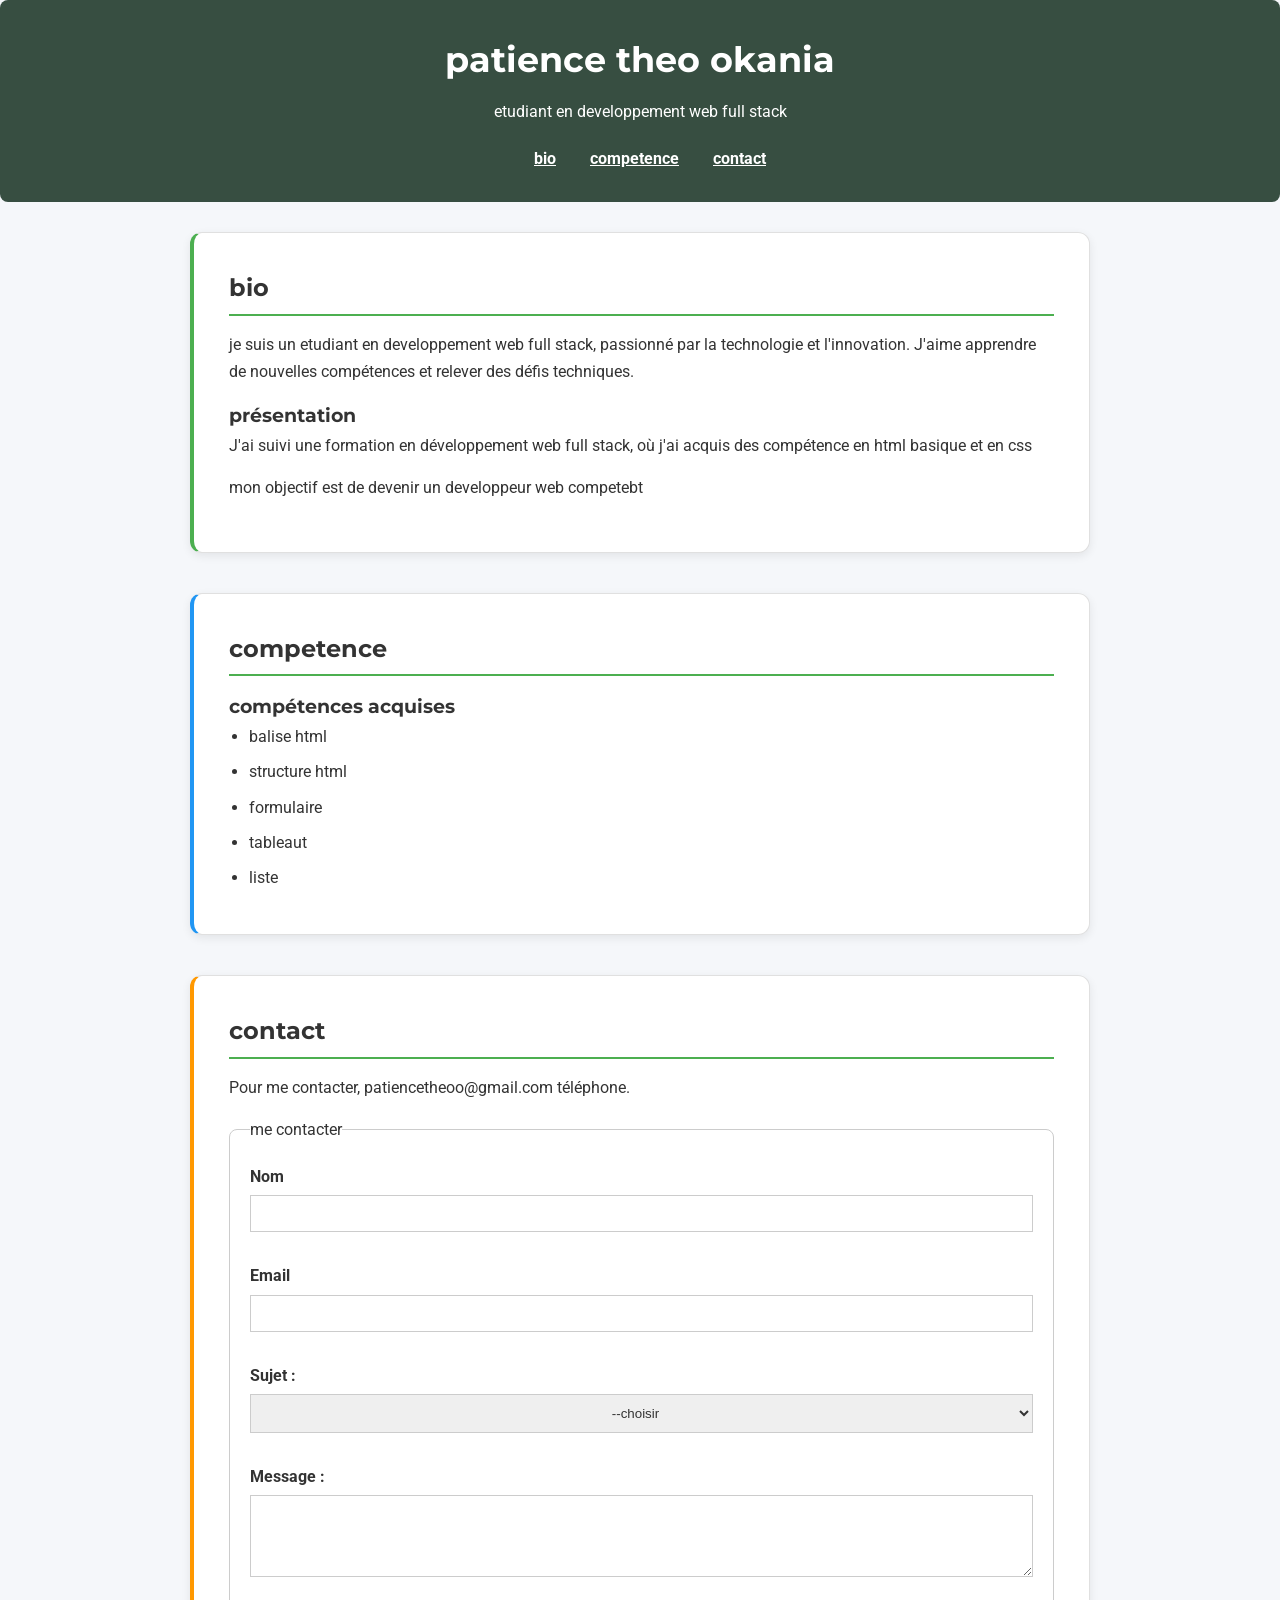
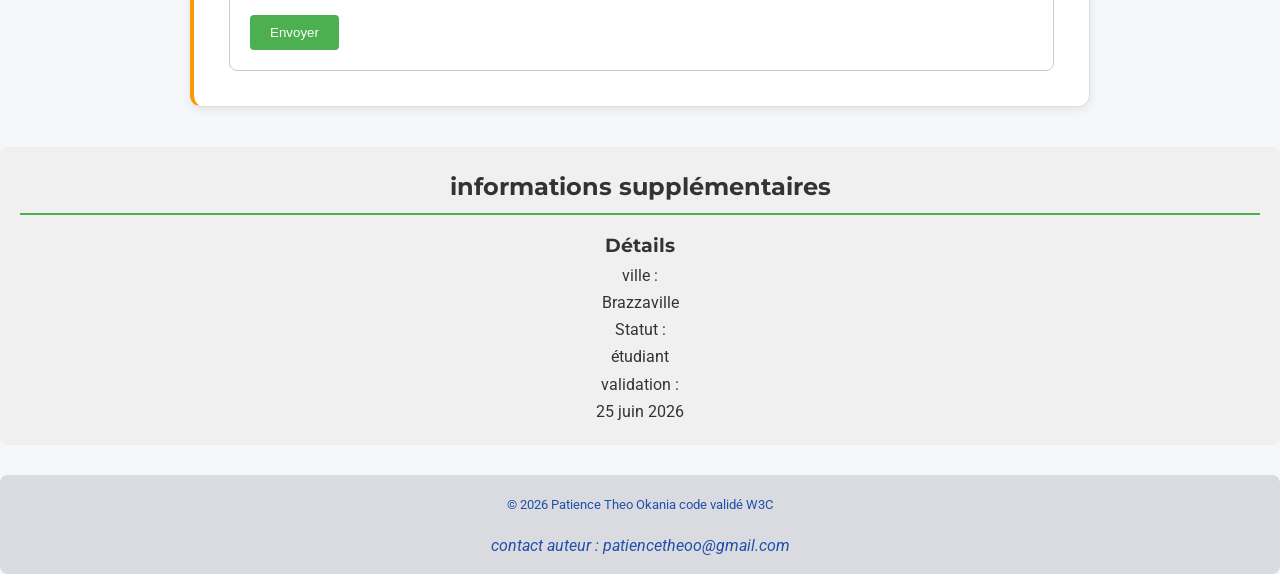
==== index.html @ cccfbf36 "Rename academy.html to index.html" ====
<!doctype html>
<html lang="fr">
  <head>
    <meta charset="UTF-8" />
    <meta name="viewport" content="width=device-width, initial-scale=1.0" />
    <link rel="preconnect" href="https://fonts.googleapis.com" />
    <link rel="preconnect" href="https://fonts.gstatic.com" crossorigin />
    <link
      href="https://fonts.googleapis.com/css2?family=Montserrat:ital,wght@0,100..900;1,100..900&family=Roboto:ital,wght@0,100..900;1,100..900&family=Space+Mono:ital,wght@0,400;0,700;1,400;1,700&display=swap"
      rel="stylesheet"
    />
    <link rel="stylesheet" href="academy.css" />
    <title>academy</title>
  </head>
  <body>
    <header>
      <h1>patience theo okania</h1>
      <p>etudiant en developpement web full stack</p>
      <nav aria-label="menu principal">
        <ul>
          <li style="display: inline-block"><a href="#bio">bio</a></li>
          <li style="display: inline-block">
            <a href="#competence">competence</a>
          </li>
          <li style="display: inline-block"><a href="#contact">contact</a></li>
        </ul>
      </nav>
    </header>

    <main>
      <section id="bio" aria-label="bio">
        <h2 id="bio-heading">bio</h2>
        <p>
          je suis un etudiant en developpement web full stack, passionné par la
          technologie et l'innovation. J'aime apprendre de nouvelles compétences
          et relever des défis techniques.
        </p>
        <article>
          <h3>présentation</h3>
          <p>
            J'ai suivi une formation en développement web full stack, où j'ai
            acquis des compétence en html basique et en css
          </p>
          <p>mon objectif est de devenir un developpeur web competebt</p>
        </article>
      </section>
      <section id="competence" aria-label="competence">
        <h2 id="competence-heading">competence</h2>
        <article>
          <h3>compétences acquises</h3>
          <ul>
            <li>balise html</li>
            <li>structure html</li>
            <li>formulaire</li>
            <li>tableaut</li>
            <li>liste</li>
          </ul>
        </article>
      </section>
      <section id="contact" aria-label="contact">
        <h2 id="contact-heading">contact</h2>
        <p>Pour me contacter, patiencetheoo@gmail.com téléphone.</p>
        <form action="#" method="post">
          <fieldset>
            <legend>me contacter</legend>
            <p>
              <label for="nom">Nom</label>
              <input type="text" id="nom" name="nom" required />
            </p>
            <p>
              <label for="email">Email</label>
              <input type="email" id="email" name="email" required />
            </p>
            <p>
              <label for="sujet">Sujet :</label>
              <select id="sujet" name="sujet" required>
                <option value="">--choisir</option>
                <option value="cours">question sur le cours</option>
              </select>
            </p>
            <p>
              <label for="message">Message :</label>
              <textarea
                id="message"
                name="message"
                rows="4"
                required
              ></textarea>
            </p>
            <button type="submit">Envoyer</button>
          </fieldset>
        </form>
      </section>
    </main>
    <aside aria-labelledby="titre-aside">
      <h2 id="titre-aside">informations supplémentaires</h2>
      <h3>Détails</h3>
      <dl>
        <dt>ville :</dt>
        <dd>Brazzaville</dd>
        <dt>Statut :</dt>
        <dd>étudiant</dd>
        <dt>validation :</dt>
        <dd><time datetime="2026-06-25">25 juin 2026</time></dd>
      </dl>
    </aside>
    <footer>
      <p><small>&copy; 2026 Patience Theo Okania code validé W3C</small></p>
      <address>contact auteur : patiencetheoo@gmail.com</address>
    </footer>
  </body>
</html>
---- academy.css ----
* {
  box-sizing: border-box;
  padding: 0;
  margin: 0;
}
body {
  font-family: "Roboto", verdana, sans-serif;
  line-height: 1.7;
  color: #333;
  background-color: #f5f7fa;
}
header {
  background: #374e41;
  color: white;
  padding: 30px 20px;
  text-align: center;
  margin-bottom: 30px;
  border-radius: 8px;
}
h1,
h2,
h3 {
  font-family: "Montserrat", Georgia, serif;
  font-weight: 700;
}
code,
pre {
  font-family: "Space Mono", "Courier New", monospace;
}
h1 {
  font-size: 2.2em;
  margin-bottom: 8px;
}
h2 {
  border-bottom: 2px solid #4caf50;
  padding-bottom: 5px;
  margin-bottom: 15px;
}
nav ul {
  list-style: none;
  margin-top: 20px;
}
nav li {
  margin: 0 15px;
}
nav a {
  color: white;
  font-weight: bold;
}
p {
  margin-bottom: 15px;
}
ul {
  margin-left: 20px;
}
li {
  margin-bottom: 8px;
}
#bio,
#competence,
#contact {
  background: white;
  padding: 35px;
  margin: 0 auto 40px auto;
  max-width: 900px;
  border-radius: 12px;
  border: 1px solid #e0e0e0;
  box-shadow: 0 3px 10px rgba(0, 0, 0, 0.08);
}
#bio {
  border-left: 4px solid #4caf50;
}
#competence {
  border-left: 4px solid #2196f3;
}
#contact {
  border-left: 4px solid #ff9800;
}
#nom,
#email,
#sujet,
#message {
  width: 100%;
  padding: 10px;
  margin-bottom: 15px;
  text-align: center;
  color: #333;
  border: 1px solid #ccc;
}
aside {
  background: #f0f0f0;
  padding: 20px;
  margin-top: 30px;
  border-radius: 8px;
  text-align: center;
}
footer {
  background: #d9dbe0;
  color: rgb(32, 80, 171);
  text-align: center;
  padding: 15px 20px;
  margin-top: 30px;
  border-radius: 8px;
}
fieldset {
  border: 1px solid #ccc;
  padding: 20px;
  border-radius: 8px;
}
button {
  background: #4caf50;
  color: white;
  border: none;
  padding: 10px 20px;
  cursor: pointer;
  border-radius: 4px;
}
input[type="submit"]:hover,
button:hover {
  background: #45a049;
}
label {
  display: block;
  margin-bottom: 5px;
  font-weight: bold;
}
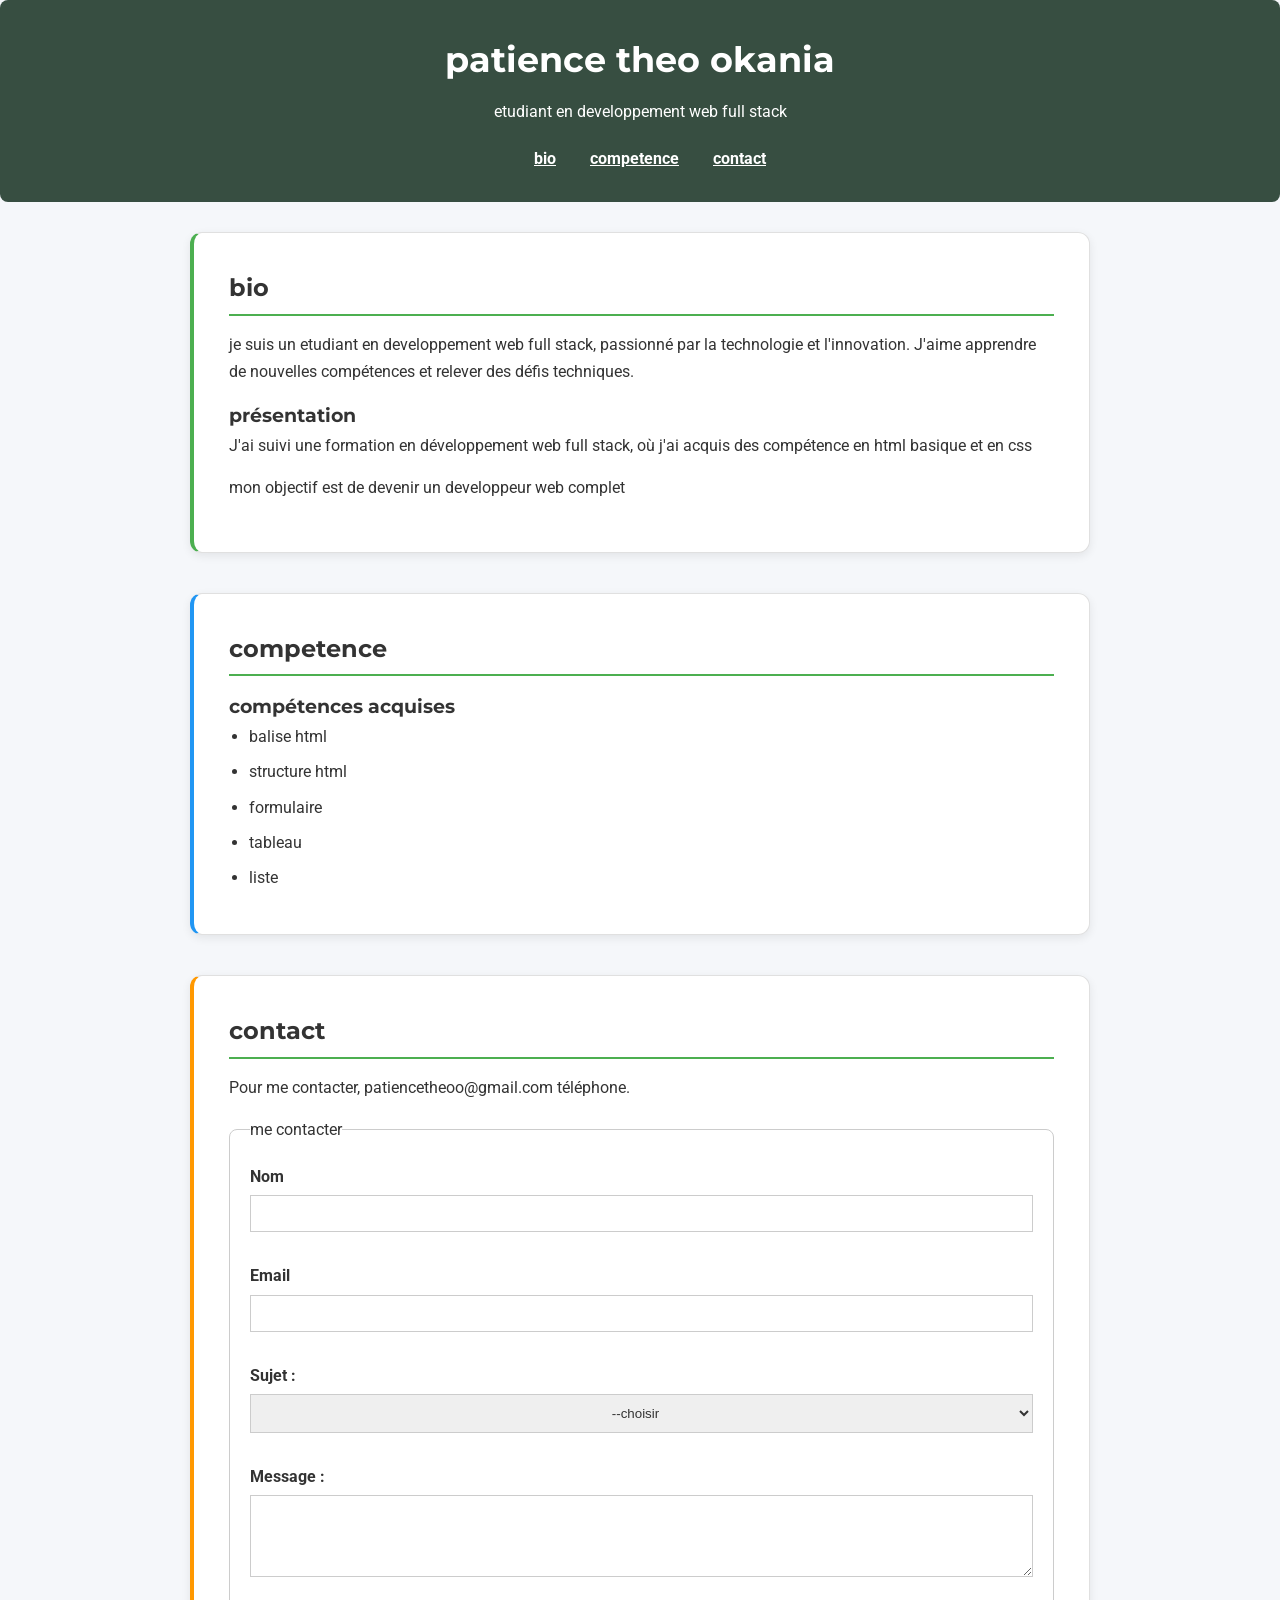
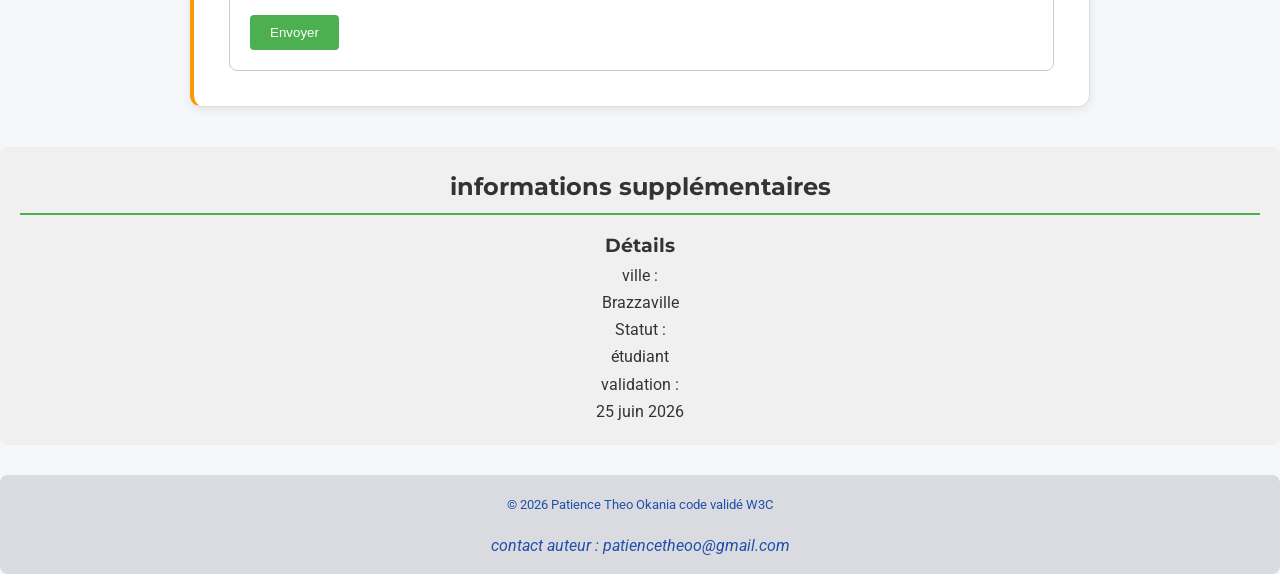
==== commit 19ff774d: "Fix HTML structure and typos in index.html Corrected HTML structure and fixed typos in text." ====
--- a/index.html
+++ b/index.html
@@ -41,7 +41,7 @@
             J'ai suivi une formation en développement web full stack, où j'ai
             acquis des compétence en html basique et en css
           </p>
-          <p>mon objectif est de devenir un developpeur web competebt</p>
+          <p>mon objectif est de devenir un developpeur web complet</p>
         </article>
       </section>
       <section id="competence" aria-label="competence">
@@ -52,7 +52,7 @@
             <li>balise html</li>
             <li>structure html</li>
             <li>formulaire</li>
-            <li>tableaut</li>
+            <li>tableau</li>
             <li>liste</li>
           </ul>
         </article>
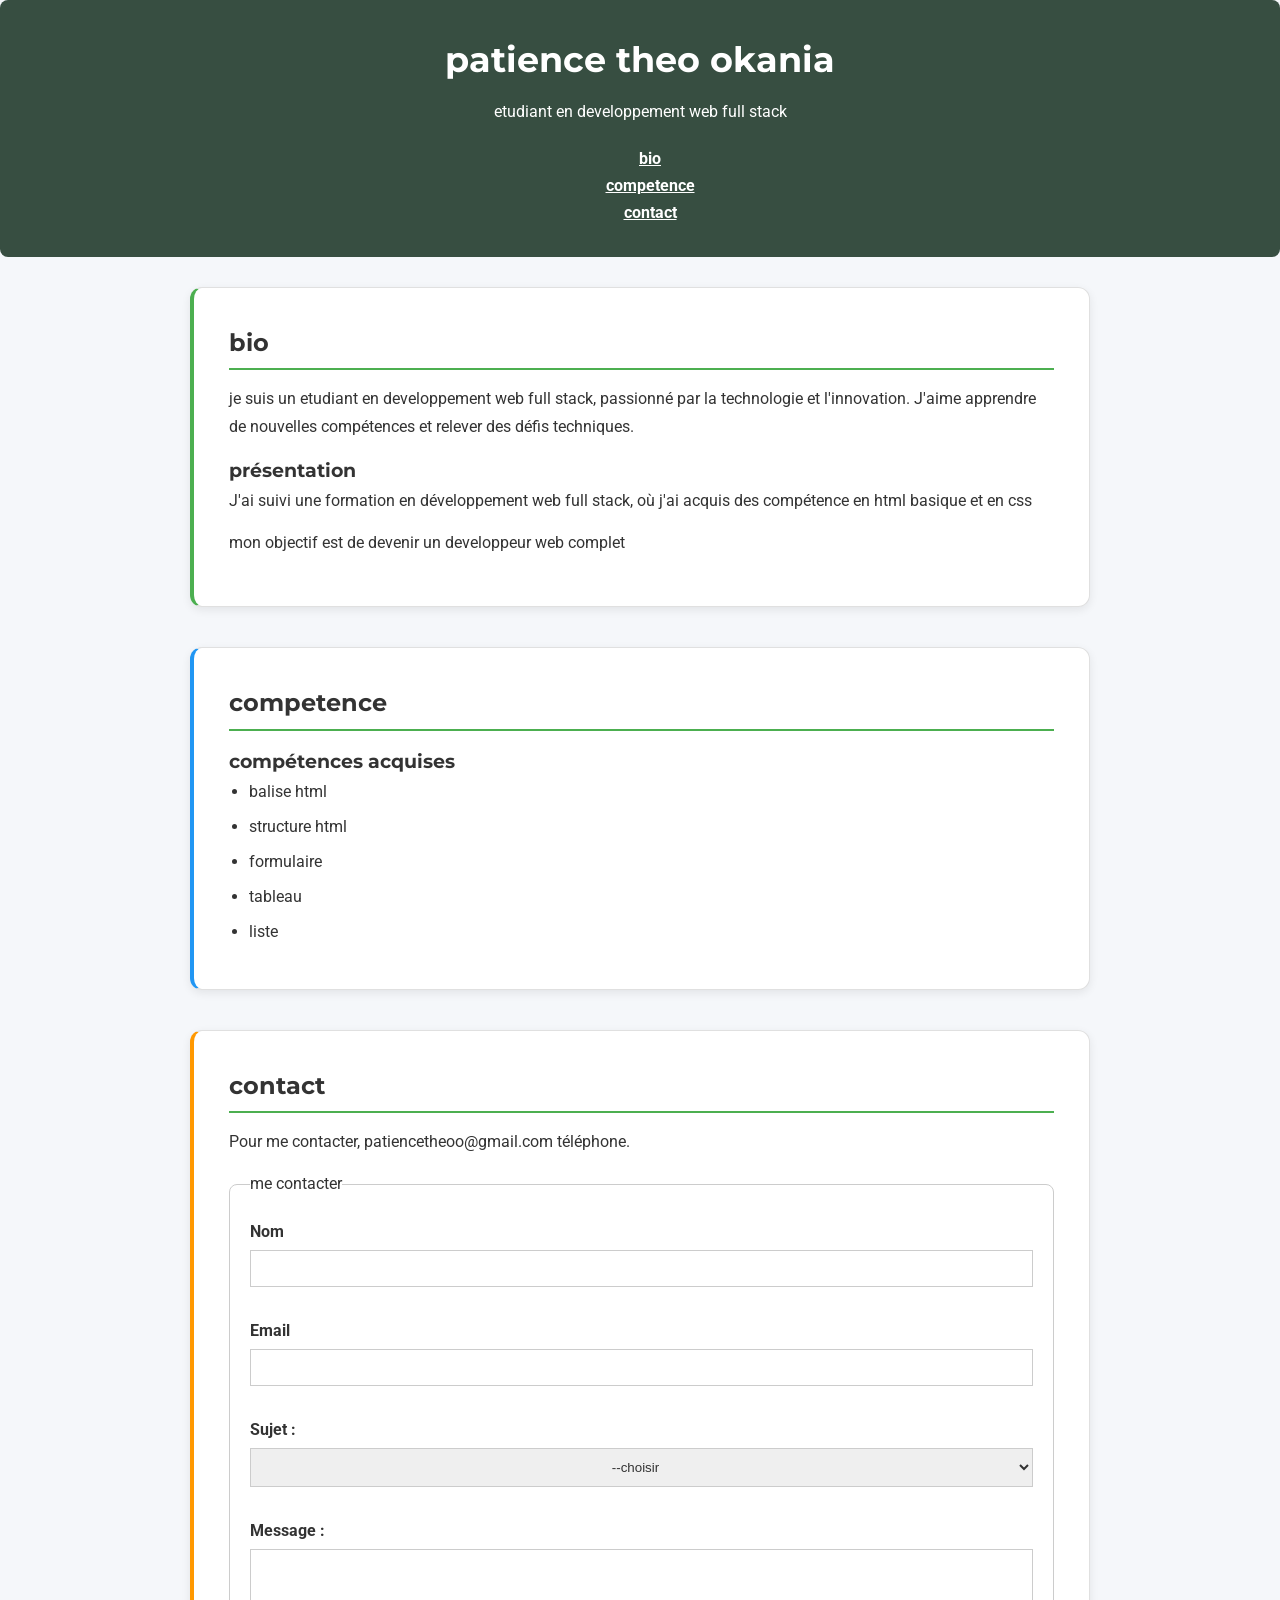
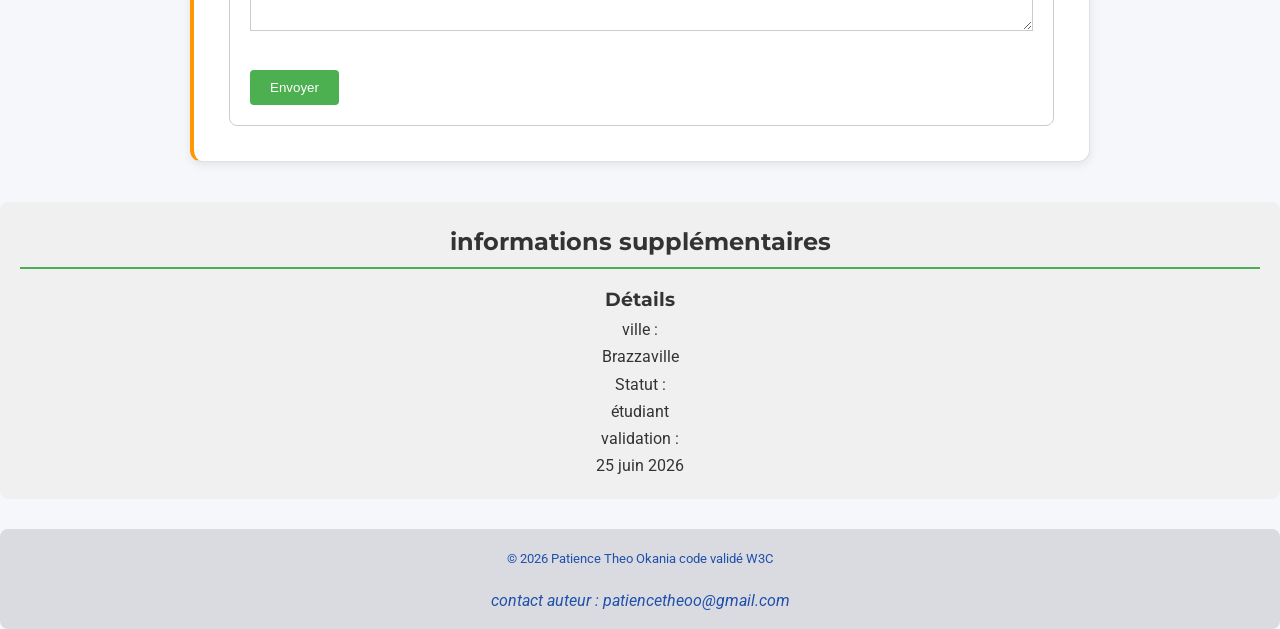
==== commit 1cb76232: "Fix HTML character encoding issues" ====
--- a/index.html
+++ b/index.html
@@ -18,11 +18,11 @@
       <p>etudiant en developpement web full stack</p>
       <nav aria-label="menu principal">
         <ul>
-          <li style="display: inline-block"><a href="#bio">bio</a></li>
-          <li style="display: inline-block">
+          <li><a href="#bio">bio</a></li>
+          <li>
             <a href="#competence">competence</a>
           </li>
-          <li style="display: inline-block"><a href="#contact">contact</a></li>
+          <li><a href="#contact">contact</a></li>
         </ul>
       </nav>
     </header>
